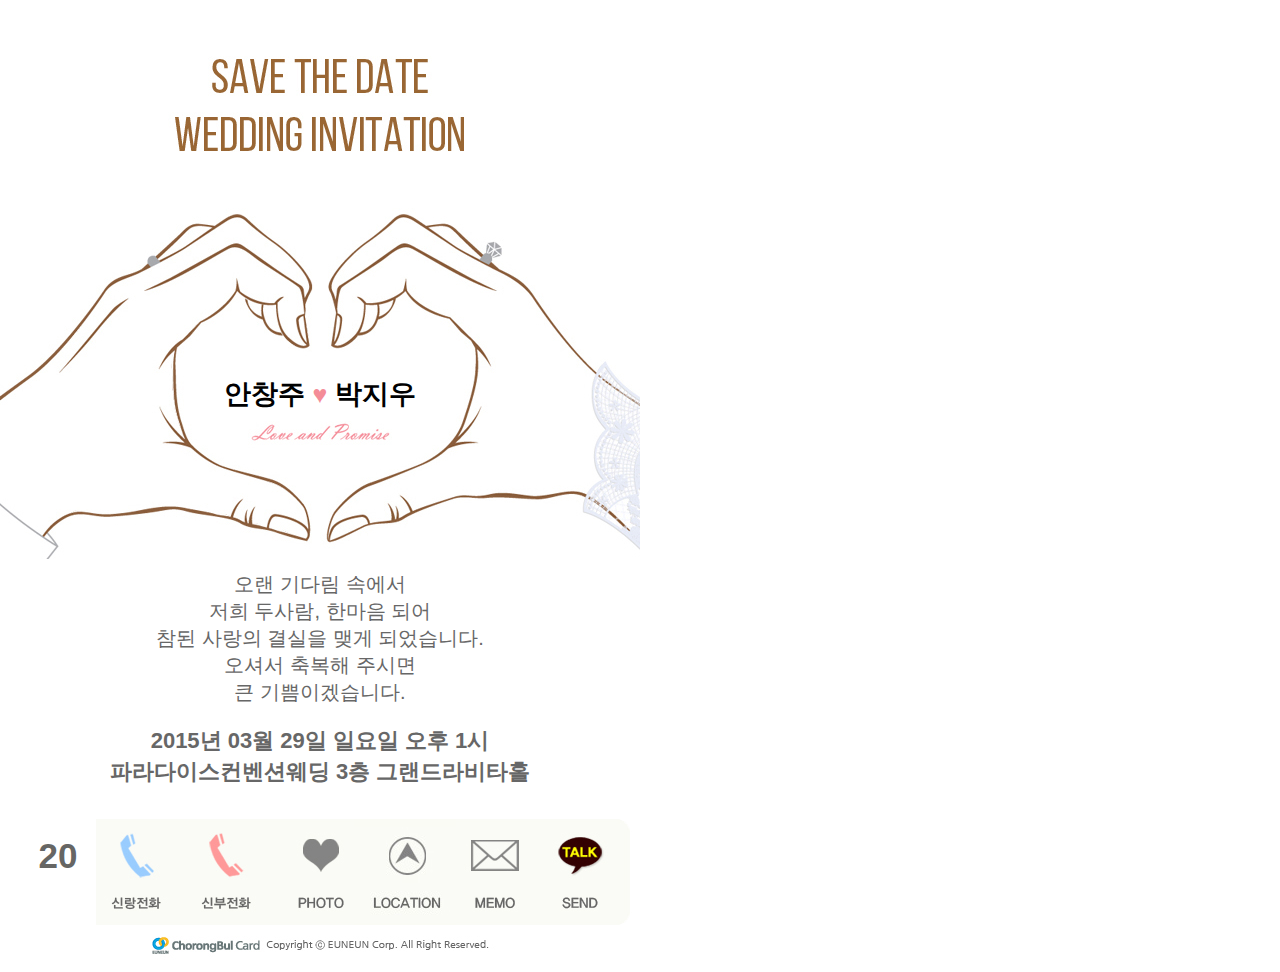
==== index.html @ 94ccb759 "페이지 이동" ====
<!DOCTYPE html PUBLIC "-//W3C//DTD XHTML 1.0 Transitional//EN" "http://www.w3.org/TR/xhtml1/DTD/xhtml1-transitional.dtd">
<html>
<head>
    <META HTTP-EQUIV="Refresh" CONTENT="0;URL='wedding/WebContent/index.html'">
</head>
<body>
</body>
</html>
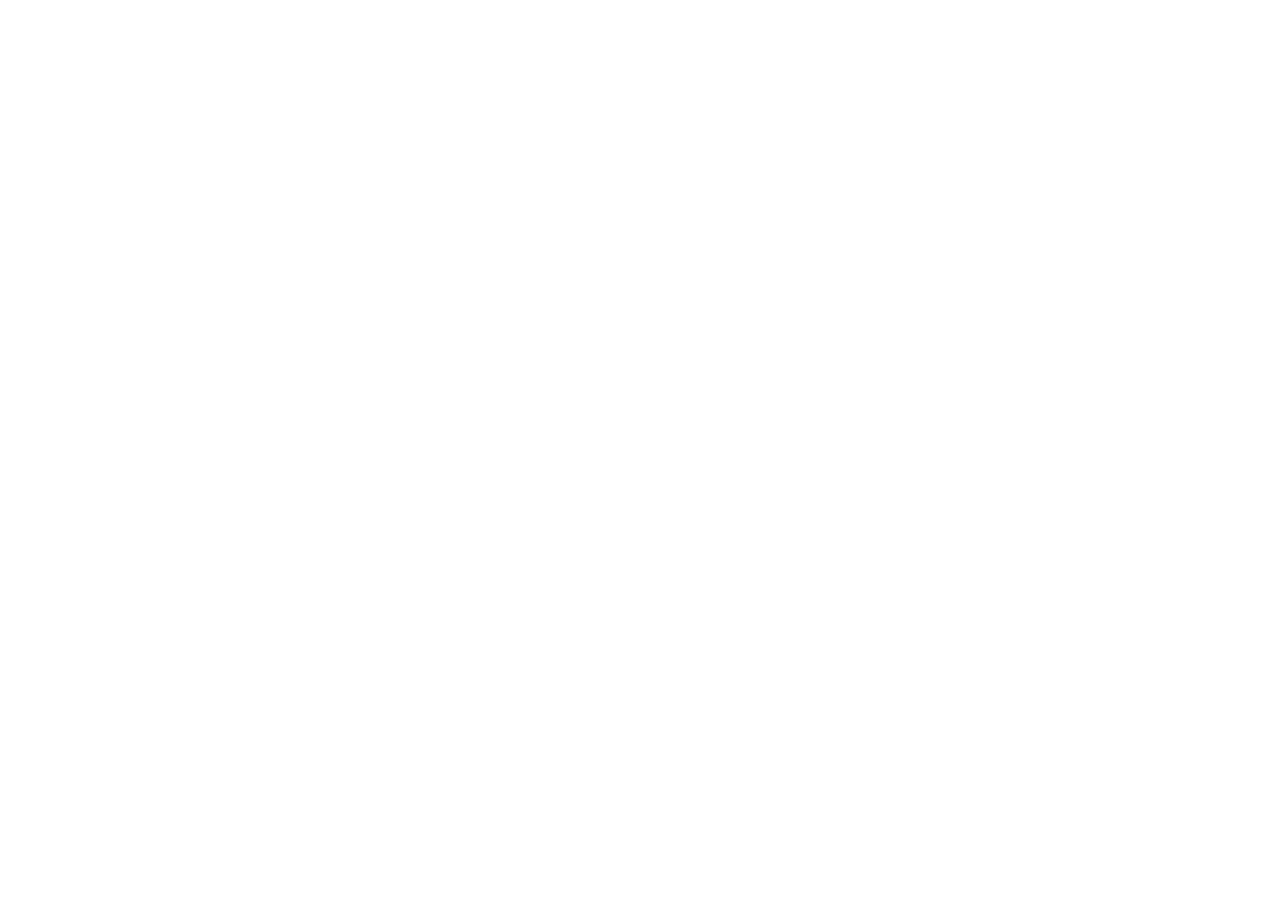
==== commit 763a1649: "수정" ====
--- a/index.html
+++ b/index.html
@@ -1,7 +1,7 @@
 <!DOCTYPE html PUBLIC "-//W3C//DTD XHTML 1.0 Transitional//EN" "http://www.w3.org/TR/xhtml1/DTD/xhtml1-transitional.dtd">
 <html>
 <head>
-    <META HTTP-EQUIV="Refresh" CONTENT="0;URL='wedding/WebContent/index.html'">
+    <META HTTP-EQUIV="Refresh" CONTENT="0;URL='http://namirei.github.io/wedding/WebContent/index.html'">
 </head>
 <body>
 </body>
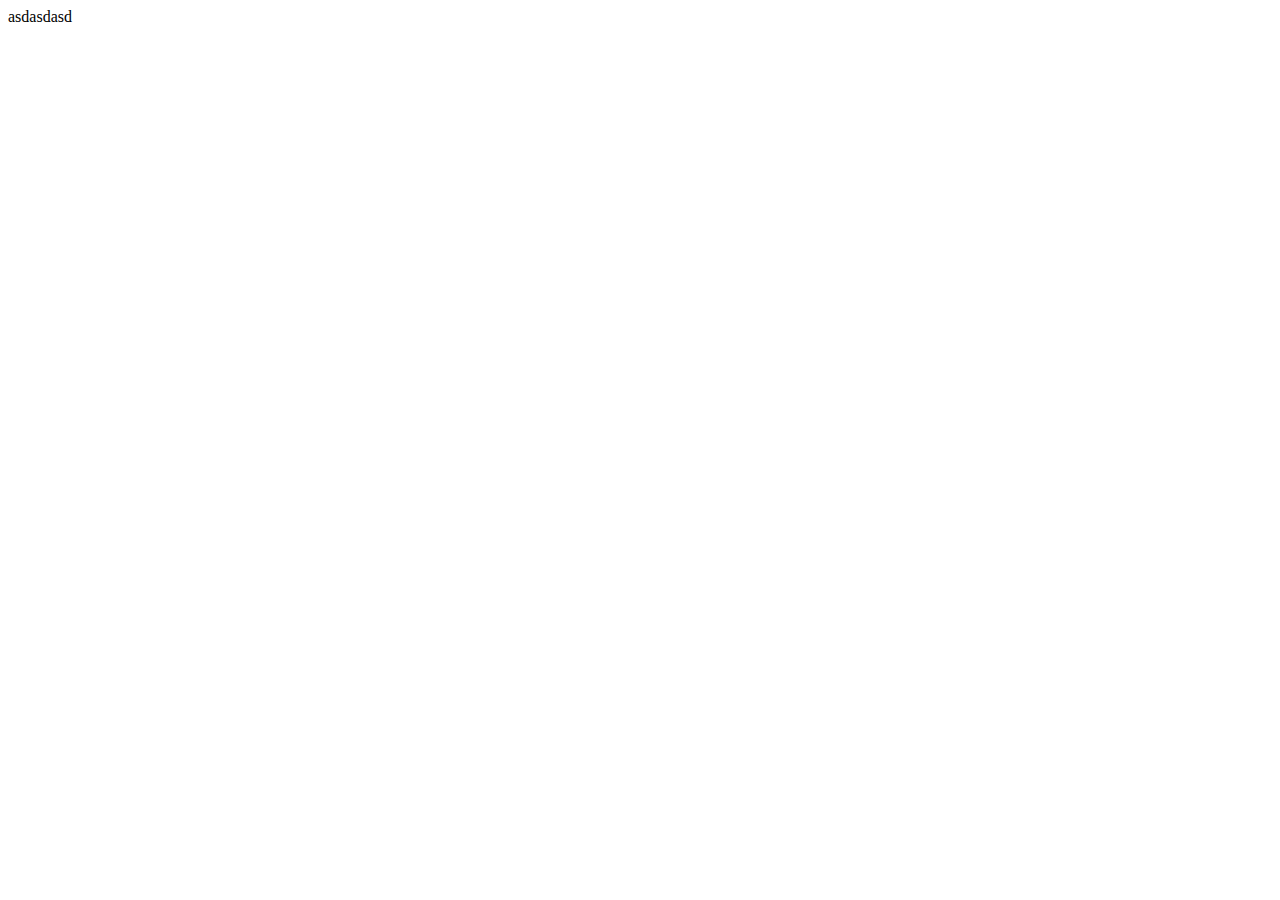
==== commit bcdb009d: "aa" ====
--- a/index.html
+++ b/index.html
@@ -1,8 +1,11 @@
 <!DOCTYPE html PUBLIC "-//W3C//DTD XHTML 1.0 Transitional//EN" "http://www.w3.org/TR/xhtml1/DTD/xhtml1-transitional.dtd">
 <html>
 <head>
+<!-- 
     <META HTTP-EQUIV="Refresh" CONTENT="0;URL='http://namirei.github.io/wedding/WebContent/index.html'">
+-->
 </head>
 <body>
+	asdasdasd
 </body>
 </html>
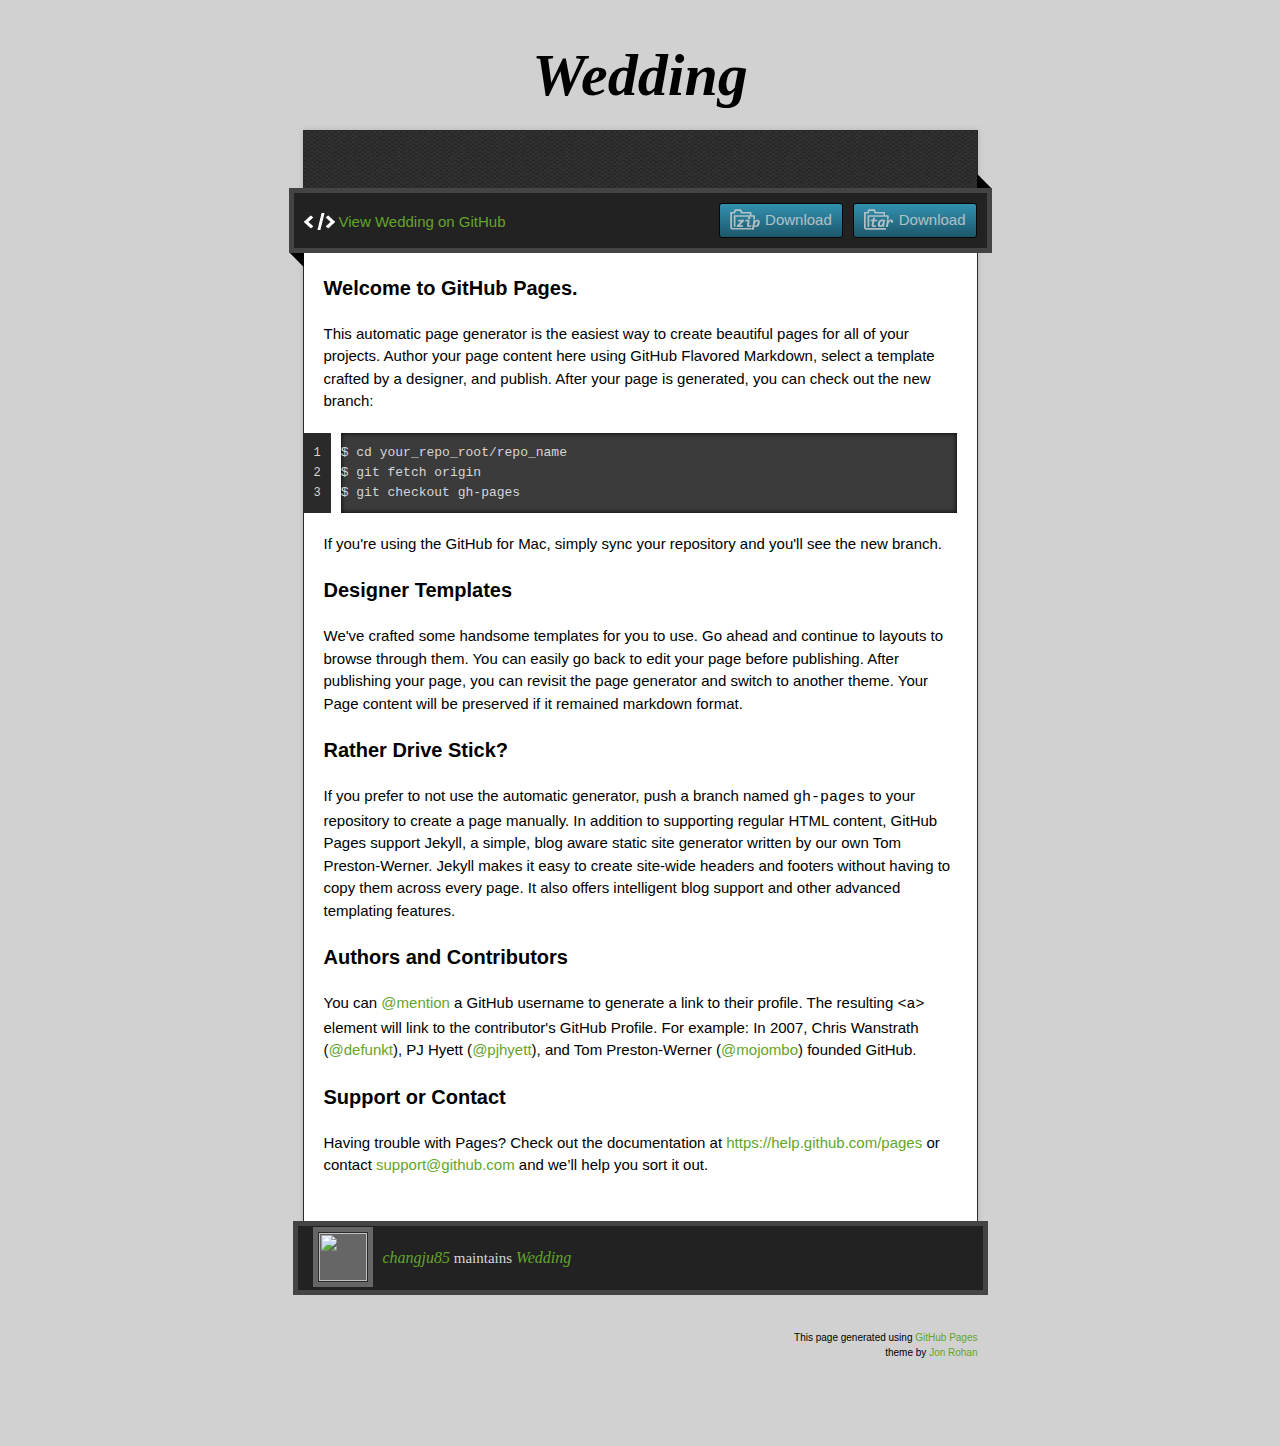
==== commit 9bd343ae: "Create gh-pages branch via GitHub" ====
--- a/index.html
+++ b/index.html
@@ -1,11 +1,92 @@
-<!DOCTYPE html PUBLIC "-//W3C//DTD XHTML 1.0 Transitional//EN" "http://www.w3.org/TR/xhtml1/DTD/xhtml1-transitional.dtd">
+<!doctype html>
+<!-- The Time Machine GitHub pages theme was designed and developed by Jon Rohan, on Feb 7, 2012. -->
+<!-- Follow him for fun. http://twitter.com/jonrohan. Tail his code on http://github.com/jonrohan -->
 <html>
 <head>
-<!-- 
-    <META HTTP-EQUIV="Refresh" CONTENT="0;URL='http://namirei.github.io/wedding/WebContent/index.html'">
--->
+  <meta charset="utf-8">
+  <meta http-equiv="X-UA-Compatible" content="IE=edge,chrome=1">
+
+  <link rel="stylesheet" href="stylesheets/stylesheet.css" media="screen">
+  <link rel="stylesheet" href="stylesheets/pygment_trac.css">
+  <script type="text/javascript" src="https://ajax.googleapis.com/ajax/libs/jquery/1.7.1/jquery.min.js"></script>
+  <script type="text/javascript" src="javascripts/script.js"></script>
+
+  <title>Wedding</title>
+  <meta name="description" content="">
+
+  <meta name="viewport" content="width=device-width,initial-scale=1">
+
 </head>
+
 <body>
-	asdasdasd
+
+  <div class="wrapper">
+    <header>
+      <h1 class="title">Wedding</h1>
+    </header>
+    <div id="container">
+      <p class="tagline"></p>
+      <div id="main" role="main">
+        <div class="download-bar">
+        <div class="inner">
+          <a href="https://github.com/changju85/wedding/tarball/master" class="download-button tar"><span>Download</span></a>
+          <a href="https://github.com/changju85/wedding/zipball/master" class="download-button zip"><span>Download</span></a>
+          <a href="https://github.com/changju85/wedding" class="code">View Wedding on GitHub</a>
+        </div>
+        <span class="blc"></span><span class="trc"></span>
+        </div>
+        <article class="markdown-body">
+          <h3>
+<a id="welcome-to-github-pages" class="anchor" href="#welcome-to-github-pages" aria-hidden="true"><span class="octicon octicon-link"></span></a>Welcome to GitHub Pages.</h3>
+
+<p>This automatic page generator is the easiest way to create beautiful pages for all of your projects. Author your page content here using GitHub Flavored Markdown, select a template crafted by a designer, and publish. After your page is generated, you can check out the new branch:</p>
+
+<pre><code>$ cd your_repo_root/repo_name
+$ git fetch origin
+$ git checkout gh-pages
+</code></pre>
+
+<p>If you're using the GitHub for Mac, simply sync your repository and you'll see the new branch.</p>
+
+<h3>
+<a id="designer-templates" class="anchor" href="#designer-templates" aria-hidden="true"><span class="octicon octicon-link"></span></a>Designer Templates</h3>
+
+<p>We've crafted some handsome templates for you to use. Go ahead and continue to layouts to browse through them. You can easily go back to edit your page before publishing. After publishing your page, you can revisit the page generator and switch to another theme. Your Page content will be preserved if it remained markdown format.</p>
+
+<h3>
+<a id="rather-drive-stick" class="anchor" href="#rather-drive-stick" aria-hidden="true"><span class="octicon octicon-link"></span></a>Rather Drive Stick?</h3>
+
+<p>If you prefer to not use the automatic generator, push a branch named <code>gh-pages</code> to your repository to create a page manually. In addition to supporting regular HTML content, GitHub Pages support Jekyll, a simple, blog aware static site generator written by our own Tom Preston-Werner. Jekyll makes it easy to create site-wide headers and footers without having to copy them across every page. It also offers intelligent blog support and other advanced templating features.</p>
+
+<h3>
+<a id="authors-and-contributors" class="anchor" href="#authors-and-contributors" aria-hidden="true"><span class="octicon octicon-link"></span></a>Authors and Contributors</h3>
+
+<p>You can <a href="https://github.com/blog/821" class="user-mention">@mention</a> a GitHub username to generate a link to their profile. The resulting <code>&lt;a&gt;</code> element will link to the contributor's GitHub Profile. For example: In 2007, Chris Wanstrath (<a href="https://github.com/defunkt" class="user-mention">@defunkt</a>), PJ Hyett (<a href="https://github.com/pjhyett" class="user-mention">@pjhyett</a>), and Tom Preston-Werner (<a href="https://github.com/mojombo" class="user-mention">@mojombo</a>) founded GitHub.</p>
+
+<h3>
+<a id="support-or-contact" class="anchor" href="#support-or-contact" aria-hidden="true"><span class="octicon octicon-link"></span></a>Support or Contact</h3>
+
+<p>Having trouble with Pages? Check out the documentation at <a href="https://help.github.com/pages">https://help.github.com/pages</a> or contact <a href="mailto:support@github.com">support@github.com</a> and we’ll help you sort it out.</p>
+        </article>
+      </div>
+    </div>
+    <footer>
+      <div class="owner">
+      <p><a href="https://github.com/changju85" class="avatar"><img src="https://avatars3.githubusercontent.com/u/11383481?v=3&amp;s=60" width="48" height="48"></a> <a href="https://github.com/changju85">changju85</a> maintains <a href="https://github.com/changju85/wedding">Wedding</a></p>
+
+
+      </div>
+      <div class="creds">
+        <small>This page generated using <a href="http://pages.github.com/">GitHub Pages</a><br>theme by <a href="https://twitter.com/jonrohan/">Jon Rohan</a></small>
+      </div>
+    </footer>
+  </div>
+  <div class="current-section">
+    <a href="#top">Scroll to top</a>
+    <a href="https://github.com/changju85/wedding/tarball/master" class="tar">tar</a><a href="https://github.com/changju85/wedding/zipball/master" class="zip">zip</a><a href="" class="code">source code</a>
+    <p class="name"></p>
+  </div>
+
+  
 </body>
 </html>
--- a/stylesheets/stylesheet.css
+++ b/stylesheets/stylesheet.css
@@ -0,0 +1,966 @@
+/*! normalize.css v3.0.0 | MIT License | git.io/normalize */
+
+/**
+ * 1. Set default font family to sans-serif.
+ * 2. Prevent iOS text size adjust after orientation change, without disabling
+ *    user zoom.
+ */
+
+html {
+  font-family: sans-serif; /* 1 */
+  -ms-text-size-adjust: 100%; /* 2 */
+  -webkit-text-size-adjust: 100%; /* 2 */
+}
+
+/**
+ * Remove default margin.
+ */
+
+body {
+  margin: 0;
+}
+
+/* HTML5 display definitions
+   ========================================================================== */
+
+/**
+ * Correct `block` display not defined for any HTML5 element in IE 8/9.
+ * Correct `block` display not defined for `details` or `summary` in IE 10/11 and Firefox.
+ * Correct `block` display not defined for `main` in IE 11.
+ */
+
+article,
+aside,
+details,
+figcaption,
+figure,
+footer,
+header,
+hgroup,
+main,
+nav,
+section,
+summary {
+  display: block;
+}
+
+/**
+ * 1. Correct `inline-block` display not defined in IE 8/9.
+ * 2. Normalize vertical alignment of `progress` in Chrome, Firefox, and Opera.
+ */
+
+audio,
+canvas,
+progress,
+video {
+  display: inline-block; /* 1 */
+  vertical-align: baseline; /* 2 */
+}
+
+/**
+ * Prevent modern browsers from displaying `audio` without controls.
+ * Remove excess height in iOS 5 devices.
+ */
+
+audio:not([controls]) {
+  display: none;
+  height: 0;
+}
+
+/**
+ * Address `[hidden]` styling not present in IE 8/9/10.
+ * Hide the `template` element in IE 8/9/11, Safari, and Firefox < 22.
+ */
+
+[hidden],
+template {
+  display: none;
+}
+
+/* Links
+   ========================================================================== */
+
+/**
+ * Remove the gray background color from active links in IE 10.
+ */
+
+a {
+  background: transparent;
+}
+
+/**
+ * Improve readability when focused and also mouse hovered in all browsers.
+ */
+
+a:active,
+a:hover {
+  outline: 0;
+}
+
+/* Text-level semantics
+   ========================================================================== */
+
+/**
+ * Address styling not present in IE 8/9/10/11, Safari, and Chrome.
+ */
+
+abbr[title] {
+  border-bottom: 1px dotted;
+}
+
+/**
+ * Address style set to `bolder` in Firefox 4+, Safari, and Chrome.
+ */
+
+b,
+strong {
+  font-weight: bold;
+}
+
+/**
+ * Address styling not present in Safari and Chrome.
+ */
+
+dfn {
+  font-style: italic;
+}
+
+/**
+ * Address variable `h1` font-size and margin within `section` and `article`
+ * contexts in Firefox 4+, Safari, and Chrome.
+ */
+
+h1 {
+  font-size: 2em;
+  margin: 0.67em 0;
+}
+
+/**
+ * Address styling not present in IE 8/9.
+ */
+
+mark {
+  background: #ff0;
+  color: #000;
+}
+
+/**
+ * Address inconsistent and variable font size in all browsers.
+ */
+
+small {
+  font-size: 80%;
+}
+
+/**
+ * Prevent `sub` and `sup` affecting `line-height` in all browsers.
+ */
+
+sub,
+sup {
+  font-size: 75%;
+  line-height: 0;
+  position: relative;
+  vertical-align: baseline;
+}
+
+sup {
+  top: -0.5em;
+}
+
+sub {
+  bottom: -0.25em;
+}
+
+/* Embedded content
+   ========================================================================== */
+
+/**
+ * Remove border when inside `a` element in IE 8/9/10.
+ */
+
+img {
+  border: 0;
+}
+
+/**
+ * Correct overflow not hidden in IE 9/10/11.
+ */
+
+svg:not(:root) {
+  overflow: hidden;
+}
+
+/* Grouping content
+   ========================================================================== */
+
+/**
+ * Address margin not present in IE 8/9 and Safari.
+ */
+
+figure {
+  margin: 1em 40px;
+}
+
+/**
+ * Address differences between Firefox and other browsers.
+ */
+
+hr {
+  -moz-box-sizing: content-box;
+  box-sizing: content-box;
+  height: 0;
+}
+
+/**
+ * Contain overflow in all browsers.
+ */
+
+pre {
+  overflow: auto;
+}
+
+/**
+ * Address odd `em`-unit font size rendering in all browsers.
+ */
+
+code,
+kbd,
+pre,
+samp {
+  font-family: monospace, monospace;
+  font-size: 1em;
+}
+
+/* Forms
+   ========================================================================== */
+
+/**
+ * Known limitation: by default, Chrome and Safari on OS X allow very limited
+ * styling of `select`, unless a `border` property is set.
+ */
+
+/**
+ * 1. Correct color not being inherited.
+ *    Known issue: affects color of disabled elements.
+ * 2. Correct font properties not being inherited.
+ * 3. Address margins set differently in Firefox 4+, Safari, and Chrome.
+ */
+
+button,
+input,
+optgroup,
+select,
+textarea {
+  color: inherit; /* 1 */
+  font: inherit; /* 2 */
+  margin: 0; /* 3 */
+}
+
+/**
+ * Address `overflow` set to `hidden` in IE 8/9/10/11.
+ */
+
+button {
+  overflow: visible;
+}
+
+/**
+ * Address inconsistent `text-transform` inheritance for `button` and `select`.
+ * All other form control elements do not inherit `text-transform` values.
+ * Correct `button` style inheritance in Firefox, IE 8/9/10/11, and Opera.
+ * Correct `select` style inheritance in Firefox.
+ */
+
+button,
+select {
+  text-transform: none;
+}
+
+/**
+ * 1. Avoid the WebKit bug in Android 4.0.* where (2) destroys native `audio`
+ *    and `video` controls.
+ * 2. Correct inability to style clickable `input` types in iOS.
+ * 3. Improve usability and consistency of cursor style between image-type
+ *    `input` and others.
+ */
+
+button,
+html input[type="button"], /* 1 */
+input[type="reset"],
+input[type="submit"] {
+  -webkit-appearance: button; /* 2 */
+  cursor: pointer; /* 3 */
+}
+
+/**
+ * Re-set default cursor for disabled elements.
+ */
+
+button[disabled],
+html input[disabled] {
+  cursor: default;
+}
+
+/**
+ * Remove inner padding and border in Firefox 4+.
+ */
+
+button::-moz-focus-inner,
+input::-moz-focus-inner {
+  border: 0;
+  padding: 0;
+}
+
+/**
+ * Address Firefox 4+ setting `line-height` on `input` using `!important` in
+ * the UA stylesheet.
+ */
+
+input {
+  line-height: normal;
+}
+
+/**
+ * It's recommended that you don't attempt to style these elements.
+ * Firefox's implementation doesn't respect box-sizing, padding, or width.
+ *
+ * 1. Address box sizing set to `content-box` in IE 8/9/10.
+ * 2. Remove excess padding in IE 8/9/10.
+ */
+
+input[type="checkbox"],
+input[type="radio"] {
+  box-sizing: border-box; /* 1 */
+  padding: 0; /* 2 */
+}
+
+/**
+ * Fix the cursor style for Chrome's increment/decrement buttons. For certain
+ * `font-size` values of the `input`, it causes the cursor style of the
+ * decrement button to change from `default` to `text`.
+ */
+
+input[type="number"]::-webkit-inner-spin-button,
+input[type="number"]::-webkit-outer-spin-button {
+  height: auto;
+}
+
+/**
+ * 1. Address `appearance` set to `searchfield` in Safari and Chrome.
+ * 2. Address `box-sizing` set to `border-box` in Safari and Chrome
+ *    (include `-moz` to future-proof).
+ */
+
+input[type="search"] {
+  -webkit-appearance: textfield; /* 1 */
+  -moz-box-sizing: content-box;
+  -webkit-box-sizing: content-box; /* 2 */
+  box-sizing: content-box;
+}
+
+/**
+ * Remove inner padding and search cancel button in Safari and Chrome on OS X.
+ * Safari (but not Chrome) clips the cancel button when the search input has
+ * padding (and `textfield` appearance).
+ */
+
+input[type="search"]::-webkit-search-cancel-button,
+input[type="search"]::-webkit-search-decoration {
+  -webkit-appearance: none;
+}
+
+/**
+ * Define consistent border, margin, and padding.
+ */
+
+fieldset {
+  border: 1px solid #c0c0c0;
+  margin: 0 2px;
+  padding: 0.35em 0.625em 0.75em;
+}
+
+/**
+ * 1. Correct `color` not being inherited in IE 8/9/10/11.
+ * 2. Remove padding so people aren't caught out if they zero out fieldsets.
+ */
+
+legend {
+  border: 0; /* 1 */
+  padding: 0; /* 2 */
+}
+
+/**
+ * Remove default vertical scrollbar in IE 8/9/10/11.
+ */
+
+textarea {
+  overflow: auto;
+}
+
+/**
+ * Don't inherit the `font-weight` (applied by a rule above).
+ * NOTE: the default cannot safely be changed in Chrome and Safari on OS X.
+ */
+
+optgroup {
+  font-weight: bold;
+}
+
+/* Tables
+   ========================================================================== */
+
+/**
+ * Remove most spacing between table cells.
+ */
+
+table {
+  border-collapse: collapse;
+  border-spacing: 0;
+}
+
+td,
+th {
+  padding: 0;
+}
+
+
+/* Style */
+
+body {
+  font-size: 15px;
+  font-family: Arial, Arial, Helvetica, sans-serif;
+  line-height: 1.5;
+  background: #D1D1D1;
+}
+
+a {
+  color: #63a52a;
+  text-decoration: none;
+  transition: opacity ease-in-out 0.3s;
+  -webkit-transition: opacity ease-in-out 0.3s;  /* Safari <=6.1, Android <= 4.3 */
+}
+
+a:hover {
+  text-decoration: underline;
+  color: #90D355;
+}
+
+h1.title {
+  margin: 30px 20px 10px;
+  font-size: 60px;
+  font-weight: bold;
+  font-style: italic;
+  font-family:Georgia, serif;
+  text-align: center;
+}
+
+.wrapper {
+  width: 675px;
+  margin: 0 auto;
+}
+
+#container {
+  border: 1px solid #2a2a2a;
+  background: #ddd url(../images/pattern.png);
+  box-shadow: 0 0 5px #b1b1b1;
+}
+
+p.tagline {
+  padding: 20px 20px 0;
+  color: #fff;
+  font-size: 17px;
+}
+
+#main {
+  margin-top: 20px;
+  padding: 0 20px 90px;
+  background-color: #fff;
+}
+
+.download-bar {
+  background: #222;
+  border: 5px solid #444;
+  padding: 10px;
+  margin: 0 -35px 20px;
+  position: relative;
+}
+
+.download-bar .inner {
+  overflow: hidden;
+}
+
+.download-bar .watch-fork iframe {
+  display: block;
+  float: left;
+  border-right: 1px solid #ddd;
+  padding-right: 5px;
+}
+.download-bar .watch-fork iframe.last {
+  border-right: 0 none;
+  padding-right: 0;
+  padding-left: 5px;
+  border-left: 1px solid #fff;
+}
+.download-bar .watch-fork {
+  overflow: hidden;
+  float: right;
+  background-color: #eee;
+  padding: 5px;
+  border-radius: 3px;
+}
+
+.download-bar .blc {
+  border: 10px solid black;
+  border-color: transparent transparent black;
+  width: 0;
+  height: 0;
+  display: block;
+  position: absolute;
+  bottom: -15px;
+  left: 0;
+  transform: rotate(45deg);
+  -ms-transform: rotate(45deg);  /* IE9 */
+  -webkit-transform: rotate(45deg); /* 2014 current */
+}
+
+.download-bar .trc {
+  border: 10px solid black;
+  border-color:  black transparent transparent;
+  width: 0;
+  height: 0;
+  display: block;
+  position: absolute;
+  top: -15px;
+  right: 0;
+  transform: rotate(45deg);
+  -ms-transform: rotate(45deg);  /* IE9 */
+  -webkit-transform: rotate(45deg); /* 2014 current */
+}
+
+.download-bar .avatar {
+  border: 1px solid black;
+  display: block;
+  padding: 4px;
+  float: left;
+}
+
+.download-bar .avatar img {
+  display: block;
+}
+
+.download-bar a.code {
+  background: transparent url(../images/code.png) no-repeat 0 2px;
+  padding-left: 35px;
+  margin-top: 8px;
+  display: block;
+  float: left;
+  text-indent: 0;
+  width: auto;
+  height: auto;
+  opacity: 1;
+  filter:alpha(opacity=100);  /* IE 5-7 */
+}
+
+.current-section {
+  position: fixed;
+  top: 0;
+  left: 50%;
+  width: 693px;
+  margin-left: -352px;
+  background: #222;
+  border: 5px solid #444;
+  color: #fff;
+  opacity: 0;
+  visibility: hidden;
+  transition: opacity ease-in-out 0.3s;
+  -webkit-transition: opacity ease-in-out 0.3s;  /* Safari <=6.1, Android <= 4.3 */
+}
+
+.current-section p {
+  padding: 5px 27px;
+  font-size: 24px;
+  font-weight: bold;
+}
+
+.current-section a {
+  float: right;
+  text-indent: -10000px;
+  background: transparent url(../images/top.png) no-repeat 0 0;
+  width: 20px;
+  height: 20px;
+  opacity: 0.8;
+  margin-right: 12px;
+  margin-top: 12px;
+  opacity: 0.8;
+  filter:alpha(opacity=80);  /* IE 5-7 */
+  transition: opacity ease-in-out 0.3s;
+  -webkit-transition: opacity ease-in-out 0.3s;  /* Safari <=6.1, Android <= 4.3 */
+}
+
+.current-section a:hover {
+  opacity: 1;
+  filter:alpha(opacity=100);  /* IE 5-7 */
+}
+
+.current-section a.zip {
+  margin-right: 8px;
+}
+
+a.zip,
+a.zip span {
+  background: transparent url(../images/zip.png) no-repeat 0 0;
+  width: 30px;
+  height: 21px;
+  display: inline-block;
+  text-indent: -10000px;
+  opacity: 0.8;
+  filter:alpha(opacity=80);  /* IE 5-7 */
+  transition: opacity ease-in-out 0.3s;
+  -webkit-transition: opacity ease-in-out 0.3s;  /* Safari <=6.1, Android <= 4.3 */
+}
+
+a.tar,
+a.tar span {
+  background: transparent url(../images/tar.png) no-repeat 0 0;
+  width: 30px;
+  height: 21px;
+  display: inline-block;
+  text-indent: -10000px;
+  opacity: 0.8;
+  filter:alpha(opacity=80);  /* IE 5-7 */
+  transition: opacity ease-in-out 0.3s;
+  -webkit-transition: opacity ease-in-out 0.3s;  /* Safari <=6.1, Android <= 4.3 */
+}
+
+a.code {
+  background: transparent url(../images/code.png) no-repeat 0 2px;
+  width: 30px;
+  height: 21px;
+  display: block;
+  display: inline-block;
+  text-indent: -10000px;
+  opacity: 0.8;
+  filter:alpha(opacity=80);  /* IE 5-7 */
+  transition: opacity ease-in-out 0.3s;
+  -webkit-transition: opacity ease-in-out 0.3s;  /* Safari <=6.1, Android <= 4.3 */
+}
+
+a.zip:hover,
+a.tar:hover,
+a.code:hover {
+  opacity: 1;
+  filter:alpha(opacity=100);
+}
+
+a.download-button {
+  border: 1px solid black;
+  border-radius: 3px;
+  display: inline-block;
+  text-indent: 0!important;
+  width: auto;
+  float: right;
+  background: #999; /* for non-css3 browsers */
+  filter: progid:DXImageTransform.Microsoft.gradient(startColorstr='#37ADD4', endColorstr='#1B657E'); /* IE <= 9 */
+  background: -webkit-gradient(linear, left top, left bottom, from(#37ADD4), to(#1B657E)); /* ancient webkit browsers */
+  background: -webkit-linear-gradient(top,  #37ADD4,  #1B657E);  /* Safari <=6.1, Android <= 4.3 */
+  background: linear-gradient(to bottom,  #37ADD4,  #1B657E);
+  height: auto;
+  margin-left: 10px;
+}
+
+a.download-button span {
+  background-position: 10px 5px;
+  width: auto;
+  height: auto;
+  padding: 5px 10px;
+  padding-left: 45px;
+  display: inline-block;
+  text-indent: 0!important;
+  color: #fff;
+}
+
+footer {
+  margin-bottom: 60px;
+  padding-bottom: 60px;
+}
+
+footer .owner {
+  background: #222;
+  border: 5px solid #444;
+  padding: 5px 15px;
+  margin: -67px -10px 35px;
+  color: #d6d6d6;
+}
+
+footer .creds small {
+  float: right;
+  font-size: 10px;
+  text-align: right;
+  margin-left: 15px;
+}
+
+footer .owner .avatar {
+  background-color: #666;
+  display: block;
+  margin: -19px 10px 0 0;
+  width: 60px;
+  float: left;
+}
+
+footer .owner img {
+  display: block;
+  border: 1px solid #2a2a2a;
+  margin: 5px;
+}
+
+footer .owner p {
+  font-family:Georgia, serif;
+}
+
+footer .owner p a {
+  font-size: 16px;
+  font-style: italic;
+}
+
+/* Markdown */
+.markdown-body h1,
+.markdown-body h2,
+.markdown-body h3,
+.markdown-body h4,
+.markdown-body h5,
+.markdown-body h6,
+.markdown-body p,
+.markdown-body pre,
+.markdown-body ul,
+.markdown-body ol,
+.markdown-body dl,
+.markdown-body table,
+.markdown-body blockquote {
+  margin-bottom: 20px;
+}
+
+.markdown-body h1,
+.markdown-body h2,
+.markdown-body h3,
+.markdown-body h4,
+.markdown-body h5,
+.markdown-body h6 {
+  font-weight: bold;
+}
+
+.markdown-body h1 {
+  font-size: 28px;
+}
+
+.markdown-body h2 {
+  font-size: 24px;
+  color: #557398;
+}
+
+.markdown-body h3 {
+  font-size: 20px;
+}
+
+.markdown-body h4 {
+  font-size: 18px;
+}
+
+.markdown-body h5 {
+  font-size: 16px;
+}
+
+.markdown-body pre {
+  padding: 10px 70px 10px 0;
+  margin-left: -20px;
+  margin-right: -20px;
+  font-family: 'Monaco', 'Lucida Console', monospace;
+  font-size: 13px;
+  line-height: 20px;
+  box-shadow: inset 0 0 5px #000;
+  word-wrap: break-word;
+  background-color:#3b3b3b;
+  color: #d6d6d6;
+}
+
+.markdown-body pre.lines {
+  font-size: 12px;
+  margin:0 10px 0 -20px;
+  padding: 10px;
+  float:  left;
+  display: block;
+  text-align: right;
+  box-shadow: none;
+  background-color:#2a2a2a;
+  color: #d6d6d6;
+}
+
+.markdown-body ul,
+.markdown-body ol {
+  padding-left: 30px;
+}
+
+.markdown-body ul {
+  list-style-type: disc;
+}
+
+.markdown-body ol {
+  list-style-type: decimal;
+}
+
+.markdown-body li,
+.markdown-body li p,
+.markdown-body dd,
+.markdown-body dd p {
+  margin-bottom: 10px;
+}
+
+.markdown-body li pre,
+.markdown-body li pre.lines,
+.markdown-body dd pre,
+.markdown-body dd pre.lines {
+  margin-left: -35px;
+}
+
+.markdown-body dt {
+  font-weight: bold;
+  font-style: italic;
+}
+
+.markdown-body dd {
+  margin-left: 15px;
+}
+
+.markdown-body table {
+  width: 673px;
+  margin-left: -20px;
+  margin-right: -20px;
+}
+
+.markdown-body tbody {
+  border-top: 2px solid #557398;
+  border-bottom: 2px solid #557398;
+  background-color: #EBEFF4;
+}
+
+.markdown-body table td * {
+  margin: 0;
+}
+
+.markdown-body td {
+  border-right: 1px solid #557398;
+  border-bottom: 1px solid #557398;
+  padding: 5px;
+}
+
+.markdown-body td:first-child,
+.markdown-body th:first-child {
+  width: 30%;
+  padding-left: 20px;
+}
+
+.markdown-body td:last-child {
+  border-right: 0 none;
+}
+
+.markdown-body th {
+  font-size: 18px;
+  font-weight: bold;
+  text-align: left;
+  padding: 5px;
+}
+
+.markdown-body tt {
+  background-color:#3b3b3b;
+  color: #d6d6d6;
+  padding: 2px 3px;
+}
+
+.markdown-body blockquote {
+  font-style: italic;
+  font-family:Georgia, serif;
+  font-size: 17px;
+  border-top: 3px solid #333;
+  border-bottom: 3px solid #333;
+  padding: 10px 20px;
+  padding-left: 50px;
+}
+
+.markdown-body blockquote:before {
+  font-style: italic;
+  font-family: Georgia, serif;
+  font-size: 90px;
+  height: 90px;
+  margin-left: -60px;
+  margin-top: -25px;
+  content: "‟";
+  display: block;
+  float: left;
+}
+
+.markdown-body img {
+  max-width: 100%;
+  box-sizing: border-box;
+}
+
+.highlight  { background: #ffffff; }
+.highlight .c { color: #999988; font-style: italic } /* Comment */
+.highlight .err { color: #a61717; background-color: #e3d2d2 } /* Error */
+.highlight .k { font-weight: bold } /* Keyword */
+.highlight .o { font-weight: bold } /* Operator */
+.highlight .cm { color: #999988; font-style: italic } /* Comment.Multiline */
+.highlight .cp { color: #999999; font-weight: bold } /* Comment.Preproc */
+.highlight .c1 { color: #999988; font-style: italic } /* Comment.Single */
+.highlight .cs { color: #999999; font-weight: bold; font-style: italic } /* Comment.Special */
+.highlight .gd { color: #000000; background-color: #ffdddd } /* Generic.Deleted */
+.highlight .gd .x { color: #000000; background-color: #ffaaaa } /* Generic.Deleted.Specific */
+.highlight .ge { font-style: italic } /* Generic.Emph */
+.highlight .gr { color: #aa0000 } /* Generic.Error */
+.highlight .gh { color: #999999 } /* Generic.Heading */
+.highlight .gi { color: #000000; background-color: #ddffdd } /* Generic.Inserted */
+.highlight .gi .x { color: #000000; background-color: #aaffaa } /* Generic.Inserted.Specific */
+.highlight .go { color: #888888 } /* Generic.Output */
+.highlight .gp { color: #555555 } /* Generic.Prompt */
+.highlight .gs { font-weight: bold } /* Generic.Strong */
+.highlight .gu { color: #800080; font-weight: bold; } /* Generic.Subheading */
+.highlight .gt { color: #aa0000 } /* Generic.Traceback */
+.highlight .kc { font-weight: bold } /* Keyword.Constant */
+.highlight .kd { font-weight: bold } /* Keyword.Declaration */
+.highlight .kn { font-weight: bold } /* Keyword.Namespace */
+.highlight .kp { font-weight: bold } /* Keyword.Pseudo */
+.highlight .kr { font-weight: bold } /* Keyword.Reserved */
+.highlight .kt { color: #445588; font-weight: bold } /* Keyword.Type */
+.highlight .m { color: #009999 } /* Literal.Number */
+.highlight .s { color: #d14 } /* Literal.String */
+.highlight .na { color: #008080 } /* Name.Attribute */
+.highlight .nb { color: #0086B3 } /* Name.Builtin */
+.highlight .nc { color: #445588; font-weight: bold } /* Name.Class */
+.highlight .no { color: #008080 } /* Name.Constant */
+.highlight .ni { color: #800080 } /* Name.Entity */
+.highlight .ne { color: #990000; font-weight: bold } /* Name.Exception */
+.highlight .nf { color: #990000; font-weight: bold } /* Name.Function */
+.highlight .nn { color: #555555 } /* Name.Namespace */
+.highlight .nt { color: #000080 } /* Name.Tag */
+.highlight .nv { color: #008080 } /* Name.Variable */
+.highlight .ow { font-weight: bold } /* Operator.Word */
+.highlight .w { color: #bbbbbb } /* Text.Whitespace */
+.highlight .mf { color: #009999 } /* Literal.Number.Float */
+.highlight .mh { color: #009999 } /* Literal.Number.Hex */
+.highlight .mi { color: #009999 } /* Literal.Number.Integer */
+.highlight .mo { color: #009999 } /* Literal.Number.Oct */
+.highlight .sb { color: #d14 } /* Literal.String.Backtick */
+.highlight .sc { color: #d14 } /* Literal.String.Char */
+.highlight .sd { color: #d14 } /* Literal.String.Doc */
+.highlight .s2 { color: #d14 } /* Literal.String.Double */
+.highlight .se { color: #d14 } /* Literal.String.Escape */
+.highlight .sh { color: #d14 } /* Literal.String.Heredoc */
+.highlight .si { color: #d14 } /* Literal.String.Interpol */
+.highlight .sx { color: #d14 } /* Literal.String.Other */
+.highlight .sr { color: #009926 } /* Literal.String.Regex */
+.highlight .s1 { color: #d14 } /* Literal.String.Single */
+.highlight .ss { color: #990073 } /* Literal.String.Symbol */
+.highlight .bp { color: #999999 } /* Name.Builtin.Pseudo */
+.highlight .vc { color: #008080 } /* Name.Variable.Class */
+.highlight .vg { color: #008080 } /* Name.Variable.Global */
+.highlight .vi { color: #008080 } /* Name.Variable.Instance */
+.highlight .il { color: #009999 } /* Literal.Number.Integer.Long */--- a/stylesheets/pygment_trac.css
+++ b/stylesheets/pygment_trac.css
@@ -0,0 +1,69 @@
+.highlight  { background: #ffffff; }
+.highlight .c { color: #999988; font-style: italic } /* Comment */
+.highlight .err { color: #a61717; background-color: #e3d2d2 } /* Error */
+.highlight .k { font-weight: bold } /* Keyword */
+.highlight .o { font-weight: bold } /* Operator */
+.highlight .cm { color: #999988; font-style: italic } /* Comment.Multiline */
+.highlight .cp { color: #999999; font-weight: bold } /* Comment.Preproc */
+.highlight .c1 { color: #999988; font-style: italic } /* Comment.Single */
+.highlight .cs { color: #999999; font-weight: bold; font-style: italic } /* Comment.Special */
+.highlight .gd { color: #000000; background-color: #ffdddd } /* Generic.Deleted */
+.highlight .gd .x { color: #000000; background-color: #ffaaaa } /* Generic.Deleted.Specific */
+.highlight .ge { font-style: italic } /* Generic.Emph */
+.highlight .gr { color: #aa0000 } /* Generic.Error */
+.highlight .gh { color: #999999 } /* Generic.Heading */
+.highlight .gi { color: #000000; background-color: #ddffdd } /* Generic.Inserted */
+.highlight .gi .x { color: #000000; background-color: #aaffaa } /* Generic.Inserted.Specific */
+.highlight .go { color: #888888 } /* Generic.Output */
+.highlight .gp { color: #555555 } /* Generic.Prompt */
+.highlight .gs { font-weight: bold } /* Generic.Strong */
+.highlight .gu { color: #800080; font-weight: bold; } /* Generic.Subheading */
+.highlight .gt { color: #aa0000 } /* Generic.Traceback */
+.highlight .kc { font-weight: bold } /* Keyword.Constant */
+.highlight .kd { font-weight: bold } /* Keyword.Declaration */
+.highlight .kn { font-weight: bold } /* Keyword.Namespace */
+.highlight .kp { font-weight: bold } /* Keyword.Pseudo */
+.highlight .kr { font-weight: bold } /* Keyword.Reserved */
+.highlight .kt { color: #445588; font-weight: bold } /* Keyword.Type */
+.highlight .m { color: #009999 } /* Literal.Number */
+.highlight .s { color: #d14 } /* Literal.String */
+.highlight .na { color: #008080 } /* Name.Attribute */
+.highlight .nb { color: #0086B3 } /* Name.Builtin */
+.highlight .nc { color: #445588; font-weight: bold } /* Name.Class */
+.highlight .no { color: #008080 } /* Name.Constant */
+.highlight .ni { color: #800080 } /* Name.Entity */
+.highlight .ne { color: #990000; font-weight: bold } /* Name.Exception */
+.highlight .nf { color: #990000; font-weight: bold } /* Name.Function */
+.highlight .nn { color: #555555 } /* Name.Namespace */
+.highlight .nt { color: #000080 } /* Name.Tag */
+.highlight .nv { color: #008080 } /* Name.Variable */
+.highlight .ow { font-weight: bold } /* Operator.Word */
+.highlight .w { color: #bbbbbb } /* Text.Whitespace */
+.highlight .mf { color: #009999 } /* Literal.Number.Float */
+.highlight .mh { color: #009999 } /* Literal.Number.Hex */
+.highlight .mi { color: #009999 } /* Literal.Number.Integer */
+.highlight .mo { color: #009999 } /* Literal.Number.Oct */
+.highlight .sb { color: #d14 } /* Literal.String.Backtick */
+.highlight .sc { color: #d14 } /* Literal.String.Char */
+.highlight .sd { color: #d14 } /* Literal.String.Doc */
+.highlight .s2 { color: #d14 } /* Literal.String.Double */
+.highlight .se { color: #d14 } /* Literal.String.Escape */
+.highlight .sh { color: #d14 } /* Literal.String.Heredoc */
+.highlight .si { color: #d14 } /* Literal.String.Interpol */
+.highlight .sx { color: #d14 } /* Literal.String.Other */
+.highlight .sr { color: #009926 } /* Literal.String.Regex */
+.highlight .s1 { color: #d14 } /* Literal.String.Single */
+.highlight .ss { color: #990073 } /* Literal.String.Symbol */
+.highlight .bp { color: #999999 } /* Name.Builtin.Pseudo */
+.highlight .vc { color: #008080 } /* Name.Variable.Class */
+.highlight .vg { color: #008080 } /* Name.Variable.Global */
+.highlight .vi { color: #008080 } /* Name.Variable.Instance */
+.highlight .il { color: #009999 } /* Literal.Number.Integer.Long */
+
+.type-csharp .highlight .k { color: #0000FF }
+.type-csharp .highlight .kt { color: #0000FF }
+.type-csharp .highlight .nf { color: #000000; font-weight: normal }
+.type-csharp .highlight .nc { color: #2B91AF }
+.type-csharp .highlight .nn { color: #000000 }
+.type-csharp .highlight .s { color: #A31515 }
+.type-csharp .highlight .sc { color: #A31515 }
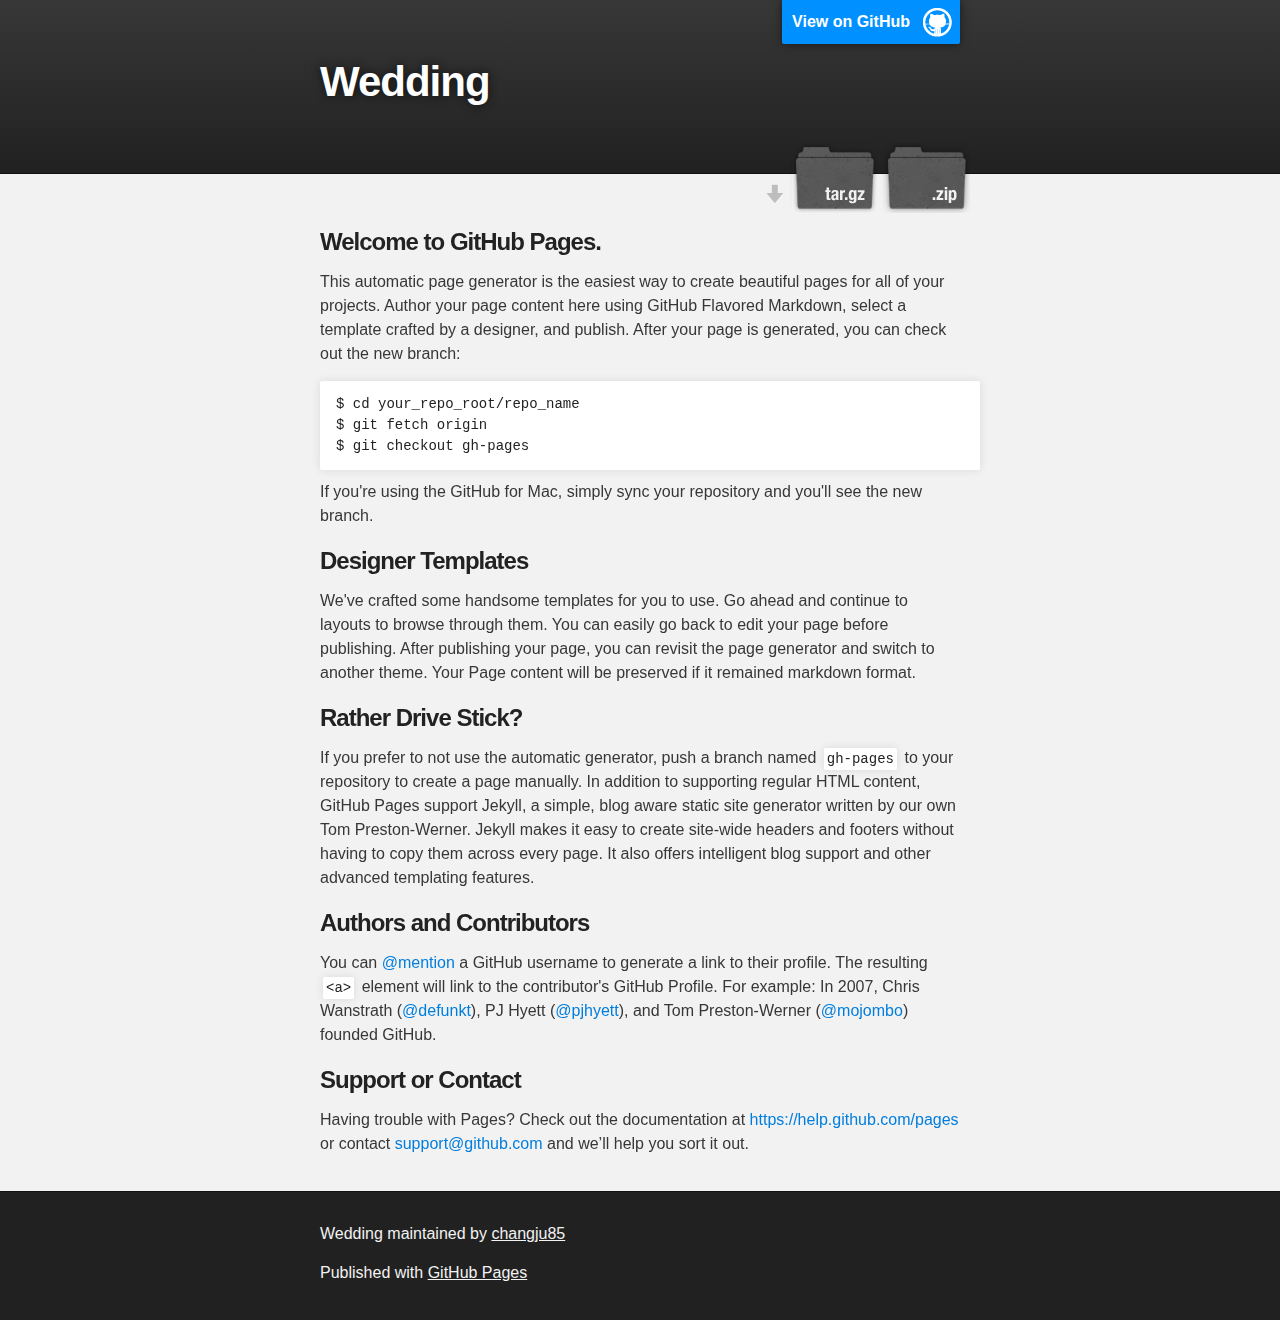
==== commit d0ec4667: "Create gh-pages branch via GitHub" ====
--- a/index.html
+++ b/index.html
@@ -1,42 +1,37 @@
-<!doctype html>
-<!-- The Time Machine GitHub pages theme was designed and developed by Jon Rohan, on Feb 7, 2012. -->
-<!-- Follow him for fun. http://twitter.com/jonrohan. Tail his code on http://github.com/jonrohan -->
+<!DOCTYPE html>
 <html>
-<head>
-  <meta charset="utf-8">
-  <meta http-equiv="X-UA-Compatible" content="IE=edge,chrome=1">
 
-  <link rel="stylesheet" href="stylesheets/stylesheet.css" media="screen">
-  <link rel="stylesheet" href="stylesheets/pygment_trac.css">
-  <script type="text/javascript" src="https://ajax.googleapis.com/ajax/libs/jquery/1.7.1/jquery.min.js"></script>
-  <script type="text/javascript" src="javascripts/script.js"></script>
+  <head>
+    <meta charset='utf-8'>
+    <meta http-equiv="X-UA-Compatible" content="chrome=1">
+    <meta name="description" content="Wedding : ">
 
-  <title>Wedding</title>
-  <meta name="description" content="">
+    <link rel="stylesheet" type="text/css" media="screen" href="stylesheets/stylesheet.css">
 
-  <meta name="viewport" content="width=device-width,initial-scale=1">
+    <title>Wedding</title>
+  </head>
 
-</head>
+  <body>
 
-<body>
+    <!-- HEADER -->
+    <div id="header_wrap" class="outer">
+        <header class="inner">
+          <a id="forkme_banner" href="https://github.com/changju85/wedding">View on GitHub</a>
 
-  <div class="wrapper">
-    <header>
-      <h1 class="title">Wedding</h1>
-    </header>
-    <div id="container">
-      <p class="tagline"></p>
-      <div id="main" role="main">
-        <div class="download-bar">
-        <div class="inner">
-          <a href="https://github.com/changju85/wedding/tarball/master" class="download-button tar"><span>Download</span></a>
-          <a href="https://github.com/changju85/wedding/zipball/master" class="download-button zip"><span>Download</span></a>
-          <a href="https://github.com/changju85/wedding" class="code">View Wedding on GitHub</a>
-        </div>
-        <span class="blc"></span><span class="trc"></span>
-        </div>
-        <article class="markdown-body">
-          <h3>
+          <h1 id="project_title">Wedding</h1>
+          <h2 id="project_tagline"></h2>
+
+            <section id="downloads">
+              <a class="zip_download_link" href="https://github.com/changju85/wedding/zipball/master">Download this project as a .zip file</a>
+              <a class="tar_download_link" href="https://github.com/changju85/wedding/tarball/master">Download this project as a tar.gz file</a>
+            </section>
+        </header>
+    </div>
+
+    <!-- MAIN CONTENT -->
+    <div id="main_content_wrap" class="outer">
+      <section id="main_content" class="inner">
+        <h3>
 <a id="welcome-to-github-pages" class="anchor" href="#welcome-to-github-pages" aria-hidden="true"><span class="octicon octicon-link"></span></a>Welcome to GitHub Pages.</h3>
 
 <p>This automatic page generator is the easiest way to create beautiful pages for all of your projects. Author your page content here using GitHub Flavored Markdown, select a template crafted by a designer, and publish. After your page is generated, you can check out the new branch:</p>
@@ -67,26 +62,18 @@
 <a id="support-or-contact" class="anchor" href="#support-or-contact" aria-hidden="true"><span class="octicon octicon-link"></span></a>Support or Contact</h3>
 
 <p>Having trouble with Pages? Check out the documentation at <a href="https://help.github.com/pages">https://help.github.com/pages</a> or contact <a href="mailto:support@github.com">support@github.com</a> and we’ll help you sort it out.</p>
-        </article>
-      </div>
+      </section>
     </div>
-    <footer>
-      <div class="owner">
-      <p><a href="https://github.com/changju85" class="avatar"><img src="https://avatars3.githubusercontent.com/u/11383481?v=3&amp;s=60" width="48" height="48"></a> <a href="https://github.com/changju85">changju85</a> maintains <a href="https://github.com/changju85/wedding">Wedding</a></p>
 
+    <!-- FOOTER  -->
+    <div id="footer_wrap" class="outer">
+      <footer class="inner">
+        <p class="copyright">Wedding maintained by <a href="https://github.com/changju85">changju85</a></p>
+        <p>Published with <a href="http://pages.github.com">GitHub Pages</a></p>
+      </footer>
+    </div>
 
-      </div>
-      <div class="creds">
-        <small>This page generated using <a href="http://pages.github.com/">GitHub Pages</a><br>theme by <a href="https://twitter.com/jonrohan/">Jon Rohan</a></small>
-      </div>
-    </footer>
-  </div>
-  <div class="current-section">
-    <a href="#top">Scroll to top</a>
-    <a href="https://github.com/changju85/wedding/tarball/master" class="tar">tar</a><a href="https://github.com/changju85/wedding/zipball/master" class="zip">zip</a><a href="" class="code">source code</a>
-    <p class="name"></p>
-  </div>
+    
 
-  
-</body>
+  </body>
 </html>
--- a/stylesheets/stylesheet.css
+++ b/stylesheets/stylesheet.css
@@ -1,966 +1,425 @@
-/*! normalize.css v3.0.0 | MIT License | git.io/normalize */
-
-/**
- * 1. Set default font family to sans-serif.
- * 2. Prevent iOS text size adjust after orientation change, without disabling
- *    user zoom.
- */
-
-html {
-  font-family: sans-serif; /* 1 */
-  -ms-text-size-adjust: 100%; /* 2 */
-  -webkit-text-size-adjust: 100%; /* 2 */
-}
-
-/**
- * Remove default margin.
- */
-
-body {
+/*******************************************************************************
+Slate Theme for GitHub Pages
+by Jason Costello, @jsncostello
+*******************************************************************************/
+
+@import url(pygment_trac.css);
+
+/*******************************************************************************
+MeyerWeb Reset
+*******************************************************************************/
+
+html, body, div, span, applet, object, iframe,
+h1, h2, h3, h4, h5, h6, p, blockquote, pre,
+a, abbr, acronym, address, big, cite, code,
+del, dfn, em, img, ins, kbd, q, s, samp,
+small, strike, strong, sub, sup, tt, var,
+b, u, i, center,
+dl, dt, dd, ol, ul, li,
+fieldset, form, label, legend,
+table, caption, tbody, tfoot, thead, tr, th, td,
+article, aside, canvas, details, embed,
+figure, figcaption, footer, header, hgroup,
+menu, nav, output, ruby, section, summary,
+time, mark, audio, video {
   margin: 0;
-}
-
-/* HTML5 display definitions
-   ========================================================================== */
-
-/**
- * Correct `block` display not defined for any HTML5 element in IE 8/9.
- * Correct `block` display not defined for `details` or `summary` in IE 10/11 and Firefox.
- * Correct `block` display not defined for `main` in IE 11.
- */
-
-article,
-aside,
-details,
-figcaption,
-figure,
-footer,
-header,
-hgroup,
-main,
-nav,
-section,
-summary {
+  padding: 0;
+  border: 0;
+  font: inherit;
+  vertical-align: baseline;
+}
+
+/* HTML5 display-role reset for older browsers */
+article, aside, details, figcaption, figure,
+footer, header, hgroup, menu, nav, section {
   display: block;
 }
 
-/**
- * 1. Correct `inline-block` display not defined in IE 8/9.
- * 2. Normalize vertical alignment of `progress` in Chrome, Firefox, and Opera.
- */
-
-audio,
-canvas,
-progress,
-video {
-  display: inline-block; /* 1 */
-  vertical-align: baseline; /* 2 */
-}
-
-/**
- * Prevent modern browsers from displaying `audio` without controls.
- * Remove excess height in iOS 5 devices.
- */
-
-audio:not([controls]) {
-  display: none;
-  height: 0;
-}
-
-/**
- * Address `[hidden]` styling not present in IE 8/9/10.
- * Hide the `template` element in IE 8/9/11, Safari, and Firefox < 22.
- */
-
-[hidden],
-template {
-  display: none;
-}
-
-/* Links
-   ========================================================================== */
-
-/**
- * Remove the gray background color from active links in IE 10.
- */
-
-a {
-  background: transparent;
-}
-
-/**
- * Improve readability when focused and also mouse hovered in all browsers.
- */
-
-a:active,
-a:hover {
-  outline: 0;
-}
-
-/* Text-level semantics
-   ========================================================================== */
-
-/**
- * Address styling not present in IE 8/9/10/11, Safari, and Chrome.
- */
-
-abbr[title] {
-  border-bottom: 1px dotted;
-}
-
-/**
- * Address style set to `bolder` in Firefox 4+, Safari, and Chrome.
- */
-
-b,
-strong {
-  font-weight: bold;
-}
-
-/**
- * Address styling not present in Safari and Chrome.
- */
-
-dfn {
-  font-style: italic;
-}
-
-/**
- * Address variable `h1` font-size and margin within `section` and `article`
- * contexts in Firefox 4+, Safari, and Chrome.
- */
-
-h1 {
-  font-size: 2em;
-  margin: 0.67em 0;
-}
-
-/**
- * Address styling not present in IE 8/9.
- */
-
-mark {
-  background: #ff0;
-  color: #000;
-}
-
-/**
- * Address inconsistent and variable font size in all browsers.
- */
-
-small {
-  font-size: 80%;
-}
-
-/**
- * Prevent `sub` and `sup` affecting `line-height` in all browsers.
- */
-
-sub,
-sup {
-  font-size: 75%;
-  line-height: 0;
-  position: relative;
-  vertical-align: baseline;
-}
-
-sup {
-  top: -0.5em;
-}
-
-sub {
-  bottom: -0.25em;
-}
-
-/* Embedded content
-   ========================================================================== */
-
-/**
- * Remove border when inside `a` element in IE 8/9/10.
- */
-
-img {
-  border: 0;
-}
-
-/**
- * Correct overflow not hidden in IE 9/10/11.
- */
-
-svg:not(:root) {
-  overflow: hidden;
-}
-
-/* Grouping content
-   ========================================================================== */
-
-/**
- * Address margin not present in IE 8/9 and Safari.
- */
-
-figure {
-  margin: 1em 40px;
-}
-
-/**
- * Address differences between Firefox and other browsers.
- */
-
-hr {
-  -moz-box-sizing: content-box;
-  box-sizing: content-box;
-  height: 0;
-}
-
-/**
- * Contain overflow in all browsers.
- */
-
-pre {
-  overflow: auto;
-}
-
-/**
- * Address odd `em`-unit font size rendering in all browsers.
- */
-
-code,
-kbd,
-pre,
-samp {
-  font-family: monospace, monospace;
-  font-size: 1em;
-}
-
-/* Forms
-   ========================================================================== */
-
-/**
- * Known limitation: by default, Chrome and Safari on OS X allow very limited
- * styling of `select`, unless a `border` property is set.
- */
-
-/**
- * 1. Correct color not being inherited.
- *    Known issue: affects color of disabled elements.
- * 2. Correct font properties not being inherited.
- * 3. Address margins set differently in Firefox 4+, Safari, and Chrome.
- */
-
-button,
-input,
-optgroup,
-select,
-textarea {
-  color: inherit; /* 1 */
-  font: inherit; /* 2 */
-  margin: 0; /* 3 */
-}
-
-/**
- * Address `overflow` set to `hidden` in IE 8/9/10/11.
- */
-
-button {
-  overflow: visible;
-}
-
-/**
- * Address inconsistent `text-transform` inheritance for `button` and `select`.
- * All other form control elements do not inherit `text-transform` values.
- * Correct `button` style inheritance in Firefox, IE 8/9/10/11, and Opera.
- * Correct `select` style inheritance in Firefox.
- */
-
-button,
-select {
-  text-transform: none;
-}
-
-/**
- * 1. Avoid the WebKit bug in Android 4.0.* where (2) destroys native `audio`
- *    and `video` controls.
- * 2. Correct inability to style clickable `input` types in iOS.
- * 3. Improve usability and consistency of cursor style between image-type
- *    `input` and others.
- */
-
-button,
-html input[type="button"], /* 1 */
-input[type="reset"],
-input[type="submit"] {
-  -webkit-appearance: button; /* 2 */
-  cursor: pointer; /* 3 */
-}
-
-/**
- * Re-set default cursor for disabled elements.
- */
-
-button[disabled],
-html input[disabled] {
-  cursor: default;
-}
-
-/**
- * Remove inner padding and border in Firefox 4+.
- */
-
-button::-moz-focus-inner,
-input::-moz-focus-inner {
-  border: 0;
-  padding: 0;
-}
-
-/**
- * Address Firefox 4+ setting `line-height` on `input` using `!important` in
- * the UA stylesheet.
- */
-
-input {
-  line-height: normal;
-}
-
-/**
- * It's recommended that you don't attempt to style these elements.
- * Firefox's implementation doesn't respect box-sizing, padding, or width.
- *
- * 1. Address box sizing set to `content-box` in IE 8/9/10.
- * 2. Remove excess padding in IE 8/9/10.
- */
-
-input[type="checkbox"],
-input[type="radio"] {
-  box-sizing: border-box; /* 1 */
-  padding: 0; /* 2 */
-}
-
-/**
- * Fix the cursor style for Chrome's increment/decrement buttons. For certain
- * `font-size` values of the `input`, it causes the cursor style of the
- * decrement button to change from `default` to `text`.
- */
-
-input[type="number"]::-webkit-inner-spin-button,
-input[type="number"]::-webkit-outer-spin-button {
-  height: auto;
-}
-
-/**
- * 1. Address `appearance` set to `searchfield` in Safari and Chrome.
- * 2. Address `box-sizing` set to `border-box` in Safari and Chrome
- *    (include `-moz` to future-proof).
- */
-
-input[type="search"] {
-  -webkit-appearance: textfield; /* 1 */
-  -moz-box-sizing: content-box;
-  -webkit-box-sizing: content-box; /* 2 */
-  box-sizing: content-box;
-}
-
-/**
- * Remove inner padding and search cancel button in Safari and Chrome on OS X.
- * Safari (but not Chrome) clips the cancel button when the search input has
- * padding (and `textfield` appearance).
- */
-
-input[type="search"]::-webkit-search-cancel-button,
-input[type="search"]::-webkit-search-decoration {
-  -webkit-appearance: none;
-}
-
-/**
- * Define consistent border, margin, and padding.
- */
-
-fieldset {
-  border: 1px solid #c0c0c0;
-  margin: 0 2px;
-  padding: 0.35em 0.625em 0.75em;
-}
-
-/**
- * 1. Correct `color` not being inherited in IE 8/9/10/11.
- * 2. Remove padding so people aren't caught out if they zero out fieldsets.
- */
-
-legend {
-  border: 0; /* 1 */
-  padding: 0; /* 2 */
-}
-
-/**
- * Remove default vertical scrollbar in IE 8/9/10/11.
- */
-
-textarea {
-  overflow: auto;
-}
-
-/**
- * Don't inherit the `font-weight` (applied by a rule above).
- * NOTE: the default cannot safely be changed in Chrome and Safari on OS X.
- */
-
-optgroup {
-  font-weight: bold;
-}
-
-/* Tables
-   ========================================================================== */
-
-/**
- * Remove most spacing between table cells.
- */
+ol, ul {
+  list-style: none;
+}
 
 table {
   border-collapse: collapse;
   border-spacing: 0;
 }
 
-td,
+/*******************************************************************************
+Theme Styles
+*******************************************************************************/
+
+body {
+  box-sizing: border-box;
+  color:#373737;
+  background: #212121;
+  font-size: 16px;
+  font-family: 'Myriad Pro', Calibri, Helvetica, Arial, sans-serif;
+  line-height: 1.5;
+  -webkit-font-smoothing: antialiased;
+}
+
+h1, h2, h3, h4, h5, h6 {
+  margin: 10px 0;
+  font-weight: 700;
+  color:#222222;
+  font-family: 'Lucida Grande', 'Calibri', Helvetica, Arial, sans-serif;
+  letter-spacing: -1px;
+}
+
+h1 {
+  font-size: 36px;
+  font-weight: 700;
+}
+
+h2 {
+  padding-bottom: 10px;
+  font-size: 32px;
+  background: url('../images/bg_hr.png') repeat-x bottom;
+}
+
+h3 {
+  font-size: 24px;
+}
+
+h4 {
+  font-size: 21px;
+}
+
+h5 {
+  font-size: 18px;
+}
+
+h6 {
+  font-size: 16px;
+}
+
+p {
+  margin: 10px 0 15px 0;
+}
+
+footer p {
+  color: #f2f2f2;
+}
+
+a {
+  text-decoration: none;
+  color: #007edf;
+  text-shadow: none;
+
+  transition: color 0.5s ease;
+  transition: text-shadow 0.5s ease;
+  -webkit-transition: color 0.5s ease;
+  -webkit-transition: text-shadow 0.5s ease;
+  -moz-transition: color 0.5s ease;
+  -moz-transition: text-shadow 0.5s ease;
+  -o-transition: color 0.5s ease;
+  -o-transition: text-shadow 0.5s ease;
+  -ms-transition: color 0.5s ease;
+  -ms-transition: text-shadow 0.5s ease;
+}
+
+a:hover, a:focus {text-decoration: underline;}
+
+footer a {
+  color: #F2F2F2;
+  text-decoration: underline;
+}
+
+em {
+  font-style: italic;
+}
+
+strong {
+  font-weight: bold;
+}
+
+img {
+  position: relative;
+  margin: 0 auto;
+  max-width: 739px;
+  padding: 5px;
+  margin: 10px 0 10px 0;
+  border: 1px solid #ebebeb;
+
+  box-shadow: 0 0 5px #ebebeb;
+  -webkit-box-shadow: 0 0 5px #ebebeb;
+  -moz-box-shadow: 0 0 5px #ebebeb;
+  -o-box-shadow: 0 0 5px #ebebeb;
+  -ms-box-shadow: 0 0 5px #ebebeb;
+}
+
+p img {
+  display: inline;
+  margin: 0;
+  padding: 0;
+  vertical-align: middle;
+  text-align: center;
+  border: none;
+}
+
+pre, code {
+  width: 100%;
+  color: #222;
+  background-color: #fff;
+
+  font-family: Monaco, "Bitstream Vera Sans Mono", "Lucida Console", Terminal, monospace;
+  font-size: 14px;
+
+  border-radius: 2px;
+  -moz-border-radius: 2px;
+  -webkit-border-radius: 2px;
+}
+
+pre {
+  width: 100%;
+  padding: 10px;
+  box-shadow: 0 0 10px rgba(0,0,0,.1);
+  overflow: auto;
+}
+
+code {
+  padding: 3px;
+  margin: 0 3px;
+  box-shadow: 0 0 10px rgba(0,0,0,.1);
+}
+
+pre code {
+  display: block;
+  box-shadow: none;
+}
+
+blockquote {
+  color: #666;
+  margin-bottom: 20px;
+  padding: 0 0 0 20px;
+  border-left: 3px solid #bbb;
+}
+
+
+ul, ol, dl {
+  margin-bottom: 15px
+}
+
+ul {
+  list-style-position: inside;
+  list-style: disc;
+  padding-left: 20px;
+}
+
+ol {
+  list-style-position: inside;
+  list-style: decimal;
+  padding-left: 20px;
+}
+
+dl dt {
+  font-weight: bold;
+}
+
+dl dd {
+  padding-left: 20px;
+  font-style: italic;
+}
+
+dl p {
+  padding-left: 20px;
+  font-style: italic;
+}
+
+hr {
+  height: 1px;
+  margin-bottom: 5px;
+  border: none;
+  background: url('../images/bg_hr.png') repeat-x center;
+}
+
+table {
+  border: 1px solid #373737;
+  margin-bottom: 20px;
+  text-align: left;
+ }
+
 th {
-  padding: 0;
-}
-
-
-/* Style */
-
-body {
-  font-size: 15px;
-  font-family: Arial, Arial, Helvetica, sans-serif;
-  line-height: 1.5;
-  background: #D1D1D1;
-}
-
-a {
-  color: #63a52a;
-  text-decoration: none;
-  transition: opacity ease-in-out 0.3s;
-  -webkit-transition: opacity ease-in-out 0.3s;  /* Safari <=6.1, Android <= 4.3 */
-}
-
-a:hover {
-  text-decoration: underline;
-  color: #90D355;
-}
-
-h1.title {
-  margin: 30px 20px 10px;
-  font-size: 60px;
-  font-weight: bold;
-  font-style: italic;
-  font-family:Georgia, serif;
-  text-align: center;
-}
-
-.wrapper {
-  width: 675px;
+  font-family: 'Lucida Grande', 'Helvetica Neue', Helvetica, Arial, sans-serif;
+  padding: 10px;
+  background: #373737;
+  color: #fff;
+ }
+
+td {
+  padding: 10px;
+  border: 1px solid #373737;
+ }
+
+form {
+  background: #f2f2f2;
+  padding: 20px;
+}
+
+/*******************************************************************************
+Full-Width Styles
+*******************************************************************************/
+
+.outer {
+  width: 100%;
+}
+
+.inner {
+  position: relative;
+  max-width: 640px;
+  padding: 20px 10px;
   margin: 0 auto;
 }
 
-#container {
-  border: 1px solid #2a2a2a;
-  background: #ddd url(../images/pattern.png);
-  box-shadow: 0 0 5px #b1b1b1;
-}
-
-p.tagline {
-  padding: 20px 20px 0;
-  color: #fff;
-  font-size: 17px;
-}
-
-#main {
-  margin-top: 20px;
-  padding: 0 20px 90px;
-  background-color: #fff;
-}
-
-.download-bar {
-  background: #222;
-  border: 5px solid #444;
-  padding: 10px;
-  margin: 0 -35px 20px;
-  position: relative;
-}
-
-.download-bar .inner {
-  overflow: hidden;
-}
-
-.download-bar .watch-fork iframe {
-  display: block;
-  float: left;
-  border-right: 1px solid #ddd;
-  padding-right: 5px;
-}
-.download-bar .watch-fork iframe.last {
-  border-right: 0 none;
-  padding-right: 0;
-  padding-left: 5px;
-  border-left: 1px solid #fff;
-}
-.download-bar .watch-fork {
-  overflow: hidden;
-  float: right;
-  background-color: #eee;
-  padding: 5px;
-  border-radius: 3px;
-}
-
-.download-bar .blc {
-  border: 10px solid black;
-  border-color: transparent transparent black;
-  width: 0;
-  height: 0;
+#forkme_banner {
   display: block;
   position: absolute;
-  bottom: -15px;
-  left: 0;
-  transform: rotate(45deg);
-  -ms-transform: rotate(45deg);  /* IE9 */
-  -webkit-transform: rotate(45deg); /* 2014 current */
-}
-
-.download-bar .trc {
-  border: 10px solid black;
-  border-color:  black transparent transparent;
-  width: 0;
-  height: 0;
+  top:0;
+  right: 10px;
+  z-index: 10;
+  padding: 10px 50px 10px 10px;
+  color: #fff;
+  background: url('../images/blacktocat.png') #0090ff no-repeat 95% 50%;
+  font-weight: 700;
+  box-shadow: 0 0 10px rgba(0,0,0,.5);
+  border-bottom-left-radius: 2px;
+  border-bottom-right-radius: 2px;
+}
+
+#header_wrap {
+  background: #212121;
+  background: -moz-linear-gradient(top, #373737, #212121);
+  background: -webkit-linear-gradient(top, #373737, #212121);
+  background: -ms-linear-gradient(top, #373737, #212121);
+  background: -o-linear-gradient(top, #373737, #212121);
+  background: linear-gradient(top, #373737, #212121);
+}
+
+#header_wrap .inner {
+  padding: 50px 10px 30px 10px;
+}
+
+#project_title {
+  margin: 0;
+  color: #fff;
+  font-size: 42px;
+  font-weight: 700;
+  text-shadow: #111 0px 0px 10px;
+}
+
+#project_tagline {
+  color: #fff;
+  font-size: 24px;
+  font-weight: 300;
+  background: none;
+  text-shadow: #111 0px 0px 10px;
+}
+
+#downloads {
+  position: absolute;
+  width: 210px;
+  z-index: 10;
+  bottom: -40px;
+  right: 0;
+  height: 70px;
+  background: url('../images/icon_download.png') no-repeat 0% 90%;
+}
+
+.zip_download_link {
   display: block;
-  position: absolute;
-  top: -15px;
-  right: 0;
-  transform: rotate(45deg);
-  -ms-transform: rotate(45deg);  /* IE9 */
-  -webkit-transform: rotate(45deg); /* 2014 current */
-}
-
-.download-bar .avatar {
-  border: 1px solid black;
+  float: right;
+  width: 90px;
+  height:70px;
+  text-indent: -5000px;
+  overflow: hidden;
+  background: url(../images/sprite_download.png) no-repeat bottom left;
+}
+
+.tar_download_link {
   display: block;
-  padding: 4px;
-  float: left;
-}
-
-.download-bar .avatar img {
-  display: block;
-}
-
-.download-bar a.code {
-  background: transparent url(../images/code.png) no-repeat 0 2px;
-  padding-left: 35px;
-  margin-top: 8px;
-  display: block;
-  float: left;
-  text-indent: 0;
-  width: auto;
-  height: auto;
-  opacity: 1;
-  filter:alpha(opacity=100);  /* IE 5-7 */
-}
-
-.current-section {
-  position: fixed;
-  top: 0;
-  left: 50%;
-  width: 693px;
-  margin-left: -352px;
-  background: #222;
-  border: 5px solid #444;
-  color: #fff;
-  opacity: 0;
-  visibility: hidden;
-  transition: opacity ease-in-out 0.3s;
-  -webkit-transition: opacity ease-in-out 0.3s;  /* Safari <=6.1, Android <= 4.3 */
-}
-
-.current-section p {
-  padding: 5px 27px;
-  font-size: 24px;
-  font-weight: bold;
-}
-
-.current-section a {
   float: right;
-  text-indent: -10000px;
-  background: transparent url(../images/top.png) no-repeat 0 0;
-  width: 20px;
-  height: 20px;
-  opacity: 0.8;
-  margin-right: 12px;
-  margin-top: 12px;
-  opacity: 0.8;
-  filter:alpha(opacity=80);  /* IE 5-7 */
-  transition: opacity ease-in-out 0.3s;
-  -webkit-transition: opacity ease-in-out 0.3s;  /* Safari <=6.1, Android <= 4.3 */
-}
-
-.current-section a:hover {
-  opacity: 1;
-  filter:alpha(opacity=100);  /* IE 5-7 */
-}
-
-.current-section a.zip {
-  margin-right: 8px;
-}
-
-a.zip,
-a.zip span {
-  background: transparent url(../images/zip.png) no-repeat 0 0;
-  width: 30px;
-  height: 21px;
-  display: inline-block;
-  text-indent: -10000px;
-  opacity: 0.8;
-  filter:alpha(opacity=80);  /* IE 5-7 */
-  transition: opacity ease-in-out 0.3s;
-  -webkit-transition: opacity ease-in-out 0.3s;  /* Safari <=6.1, Android <= 4.3 */
-}
-
-a.tar,
-a.tar span {
-  background: transparent url(../images/tar.png) no-repeat 0 0;
-  width: 30px;
-  height: 21px;
-  display: inline-block;
-  text-indent: -10000px;
-  opacity: 0.8;
-  filter:alpha(opacity=80);  /* IE 5-7 */
-  transition: opacity ease-in-out 0.3s;
-  -webkit-transition: opacity ease-in-out 0.3s;  /* Safari <=6.1, Android <= 4.3 */
-}
-
-a.code {
-  background: transparent url(../images/code.png) no-repeat 0 2px;
-  width: 30px;
-  height: 21px;
-  display: block;
-  display: inline-block;
-  text-indent: -10000px;
-  opacity: 0.8;
-  filter:alpha(opacity=80);  /* IE 5-7 */
-  transition: opacity ease-in-out 0.3s;
-  -webkit-transition: opacity ease-in-out 0.3s;  /* Safari <=6.1, Android <= 4.3 */
-}
-
-a.zip:hover,
-a.tar:hover,
-a.code:hover {
-  opacity: 1;
-  filter:alpha(opacity=100);
-}
-
-a.download-button {
-  border: 1px solid black;
-  border-radius: 3px;
-  display: inline-block;
-  text-indent: 0!important;
-  width: auto;
-  float: right;
-  background: #999; /* for non-css3 browsers */
-  filter: progid:DXImageTransform.Microsoft.gradient(startColorstr='#37ADD4', endColorstr='#1B657E'); /* IE <= 9 */
-  background: -webkit-gradient(linear, left top, left bottom, from(#37ADD4), to(#1B657E)); /* ancient webkit browsers */
-  background: -webkit-linear-gradient(top,  #37ADD4,  #1B657E);  /* Safari <=6.1, Android <= 4.3 */
-  background: linear-gradient(to bottom,  #37ADD4,  #1B657E);
-  height: auto;
+  width: 90px;
+  height:70px;
+  text-indent: -5000px;
+  overflow: hidden;
+  background: url(../images/sprite_download.png) no-repeat bottom right;
   margin-left: 10px;
 }
 
-a.download-button span {
-  background-position: 10px 5px;
-  width: auto;
-  height: auto;
-  padding: 5px 10px;
-  padding-left: 45px;
-  display: inline-block;
-  text-indent: 0!important;
-  color: #fff;
-}
-
-footer {
-  margin-bottom: 60px;
-  padding-bottom: 60px;
-}
-
-footer .owner {
-  background: #222;
-  border: 5px solid #444;
-  padding: 5px 15px;
-  margin: -67px -10px 35px;
-  color: #d6d6d6;
-}
-
-footer .creds small {
-  float: right;
-  font-size: 10px;
-  text-align: right;
-  margin-left: 15px;
-}
-
-footer .owner .avatar {
-  background-color: #666;
-  display: block;
-  margin: -19px 10px 0 0;
-  width: 60px;
-  float: left;
-}
-
-footer .owner img {
-  display: block;
-  border: 1px solid #2a2a2a;
-  margin: 5px;
-}
-
-footer .owner p {
-  font-family:Georgia, serif;
-}
-
-footer .owner p a {
-  font-size: 16px;
-  font-style: italic;
-}
-
-/* Markdown */
-.markdown-body h1,
-.markdown-body h2,
-.markdown-body h3,
-.markdown-body h4,
-.markdown-body h5,
-.markdown-body h6,
-.markdown-body p,
-.markdown-body pre,
-.markdown-body ul,
-.markdown-body ol,
-.markdown-body dl,
-.markdown-body table,
-.markdown-body blockquote {
-  margin-bottom: 20px;
-}
-
-.markdown-body h1,
-.markdown-body h2,
-.markdown-body h3,
-.markdown-body h4,
-.markdown-body h5,
-.markdown-body h6 {
-  font-weight: bold;
-}
-
-.markdown-body h1 {
-  font-size: 28px;
-}
-
-.markdown-body h2 {
-  font-size: 24px;
-  color: #557398;
-}
-
-.markdown-body h3 {
-  font-size: 20px;
-}
-
-.markdown-body h4 {
-  font-size: 18px;
-}
-
-.markdown-body h5 {
-  font-size: 16px;
-}
-
-.markdown-body pre {
-  padding: 10px 70px 10px 0;
-  margin-left: -20px;
-  margin-right: -20px;
-  font-family: 'Monaco', 'Lucida Console', monospace;
-  font-size: 13px;
-  line-height: 20px;
-  box-shadow: inset 0 0 5px #000;
-  word-wrap: break-word;
-  background-color:#3b3b3b;
-  color: #d6d6d6;
-}
-
-.markdown-body pre.lines {
-  font-size: 12px;
-  margin:0 10px 0 -20px;
-  padding: 10px;
-  float:  left;
-  display: block;
-  text-align: right;
-  box-shadow: none;
-  background-color:#2a2a2a;
-  color: #d6d6d6;
-}
-
-.markdown-body ul,
-.markdown-body ol {
-  padding-left: 30px;
-}
-
-.markdown-body ul {
-  list-style-type: disc;
-}
-
-.markdown-body ol {
-  list-style-type: decimal;
-}
-
-.markdown-body li,
-.markdown-body li p,
-.markdown-body dd,
-.markdown-body dd p {
-  margin-bottom: 10px;
-}
-
-.markdown-body li pre,
-.markdown-body li pre.lines,
-.markdown-body dd pre,
-.markdown-body dd pre.lines {
-  margin-left: -35px;
-}
-
-.markdown-body dt {
-  font-weight: bold;
-  font-style: italic;
-}
-
-.markdown-body dd {
-  margin-left: 15px;
-}
-
-.markdown-body table {
-  width: 673px;
-  margin-left: -20px;
-  margin-right: -20px;
-}
-
-.markdown-body tbody {
-  border-top: 2px solid #557398;
-  border-bottom: 2px solid #557398;
-  background-color: #EBEFF4;
-}
-
-.markdown-body table td * {
-  margin: 0;
-}
-
-.markdown-body td {
-  border-right: 1px solid #557398;
-  border-bottom: 1px solid #557398;
-  padding: 5px;
-}
-
-.markdown-body td:first-child,
-.markdown-body th:first-child {
-  width: 30%;
-  padding-left: 20px;
-}
-
-.markdown-body td:last-child {
-  border-right: 0 none;
-}
-
-.markdown-body th {
-  font-size: 18px;
-  font-weight: bold;
-  text-align: left;
-  padding: 5px;
-}
-
-.markdown-body tt {
-  background-color:#3b3b3b;
-  color: #d6d6d6;
-  padding: 2px 3px;
-}
-
-.markdown-body blockquote {
-  font-style: italic;
-  font-family:Georgia, serif;
-  font-size: 17px;
-  border-top: 3px solid #333;
-  border-bottom: 3px solid #333;
-  padding: 10px 20px;
-  padding-left: 50px;
-}
-
-.markdown-body blockquote:before {
-  font-style: italic;
-  font-family: Georgia, serif;
-  font-size: 90px;
-  height: 90px;
-  margin-left: -60px;
-  margin-top: -25px;
-  content: "‟";
-  display: block;
-  float: left;
-}
-
-.markdown-body img {
-  max-width: 100%;
-  box-sizing: border-box;
-}
-
-.highlight  { background: #ffffff; }
-.highlight .c { color: #999988; font-style: italic } /* Comment */
-.highlight .err { color: #a61717; background-color: #e3d2d2 } /* Error */
-.highlight .k { font-weight: bold } /* Keyword */
-.highlight .o { font-weight: bold } /* Operator */
-.highlight .cm { color: #999988; font-style: italic } /* Comment.Multiline */
-.highlight .cp { color: #999999; font-weight: bold } /* Comment.Preproc */
-.highlight .c1 { color: #999988; font-style: italic } /* Comment.Single */
-.highlight .cs { color: #999999; font-weight: bold; font-style: italic } /* Comment.Special */
-.highlight .gd { color: #000000; background-color: #ffdddd } /* Generic.Deleted */
-.highlight .gd .x { color: #000000; background-color: #ffaaaa } /* Generic.Deleted.Specific */
-.highlight .ge { font-style: italic } /* Generic.Emph */
-.highlight .gr { color: #aa0000 } /* Generic.Error */
-.highlight .gh { color: #999999 } /* Generic.Heading */
-.highlight .gi { color: #000000; background-color: #ddffdd } /* Generic.Inserted */
-.highlight .gi .x { color: #000000; background-color: #aaffaa } /* Generic.Inserted.Specific */
-.highlight .go { color: #888888 } /* Generic.Output */
-.highlight .gp { color: #555555 } /* Generic.Prompt */
-.highlight .gs { font-weight: bold } /* Generic.Strong */
-.highlight .gu { color: #800080; font-weight: bold; } /* Generic.Subheading */
-.highlight .gt { color: #aa0000 } /* Generic.Traceback */
-.highlight .kc { font-weight: bold } /* Keyword.Constant */
-.highlight .kd { font-weight: bold } /* Keyword.Declaration */
-.highlight .kn { font-weight: bold } /* Keyword.Namespace */
-.highlight .kp { font-weight: bold } /* Keyword.Pseudo */
-.highlight .kr { font-weight: bold } /* Keyword.Reserved */
-.highlight .kt { color: #445588; font-weight: bold } /* Keyword.Type */
-.highlight .m { color: #009999 } /* Literal.Number */
-.highlight .s { color: #d14 } /* Literal.String */
-.highlight .na { color: #008080 } /* Name.Attribute */
-.highlight .nb { color: #0086B3 } /* Name.Builtin */
-.highlight .nc { color: #445588; font-weight: bold } /* Name.Class */
-.highlight .no { color: #008080 } /* Name.Constant */
-.highlight .ni { color: #800080 } /* Name.Entity */
-.highlight .ne { color: #990000; font-weight: bold } /* Name.Exception */
-.highlight .nf { color: #990000; font-weight: bold } /* Name.Function */
-.highlight .nn { color: #555555 } /* Name.Namespace */
-.highlight .nt { color: #000080 } /* Name.Tag */
-.highlight .nv { color: #008080 } /* Name.Variable */
-.highlight .ow { font-weight: bold } /* Operator.Word */
-.highlight .w { color: #bbbbbb } /* Text.Whitespace */
-.highlight .mf { color: #009999 } /* Literal.Number.Float */
-.highlight .mh { color: #009999 } /* Literal.Number.Hex */
-.highlight .mi { color: #009999 } /* Literal.Number.Integer */
-.highlight .mo { color: #009999 } /* Literal.Number.Oct */
-.highlight .sb { color: #d14 } /* Literal.String.Backtick */
-.highlight .sc { color: #d14 } /* Literal.String.Char */
-.highlight .sd { color: #d14 } /* Literal.String.Doc */
-.highlight .s2 { color: #d14 } /* Literal.String.Double */
-.highlight .se { color: #d14 } /* Literal.String.Escape */
-.highlight .sh { color: #d14 } /* Literal.String.Heredoc */
-.highlight .si { color: #d14 } /* Literal.String.Interpol */
-.highlight .sx { color: #d14 } /* Literal.String.Other */
-.highlight .sr { color: #009926 } /* Literal.String.Regex */
-.highlight .s1 { color: #d14 } /* Literal.String.Single */
-.highlight .ss { color: #990073 } /* Literal.String.Symbol */
-.highlight .bp { color: #999999 } /* Name.Builtin.Pseudo */
-.highlight .vc { color: #008080 } /* Name.Variable.Class */
-.highlight .vg { color: #008080 } /* Name.Variable.Global */
-.highlight .vi { color: #008080 } /* Name.Variable.Instance */
-.highlight .il { color: #009999 } /* Literal.Number.Integer.Long */+.zip_download_link:hover {
+  background: url(../images/sprite_download.png) no-repeat top left;
+}
+
+.tar_download_link:hover {
+  background: url(../images/sprite_download.png) no-repeat top right;
+}
+
+#main_content_wrap {
+  background: #f2f2f2;
+  border-top: 1px solid #111;
+  border-bottom: 1px solid #111;
+}
+
+#main_content {
+  padding-top: 40px;
+}
+
+#footer_wrap {
+  background: #212121;
+}
+
+
+
+/*******************************************************************************
+Small Device Styles
+*******************************************************************************/
+
+@media screen and (max-width: 480px) {
+  body {
+    font-size:14px;
+  }
+
+  #downloads {
+    display: none;
+  }
+
+  .inner {
+    min-width: 320px;
+    max-width: 480px;
+  }
+
+  #project_title {
+  font-size: 32px;
+  }
+
+  h1 {
+    font-size: 28px;
+  }
+
+  h2 {
+    font-size: 24px;
+  }
+
+  h3 {
+    font-size: 21px;
+  }
+
+  h4 {
+    font-size: 18px;
+  }
+
+  h5 {
+    font-size: 14px;
+  }
+
+  h6 {
+    font-size: 12px;
+  }
+
+  code, pre {
+    min-width: 320px;
+    max-width: 480px;
+    font-size: 11px;
+  }
+
+}
